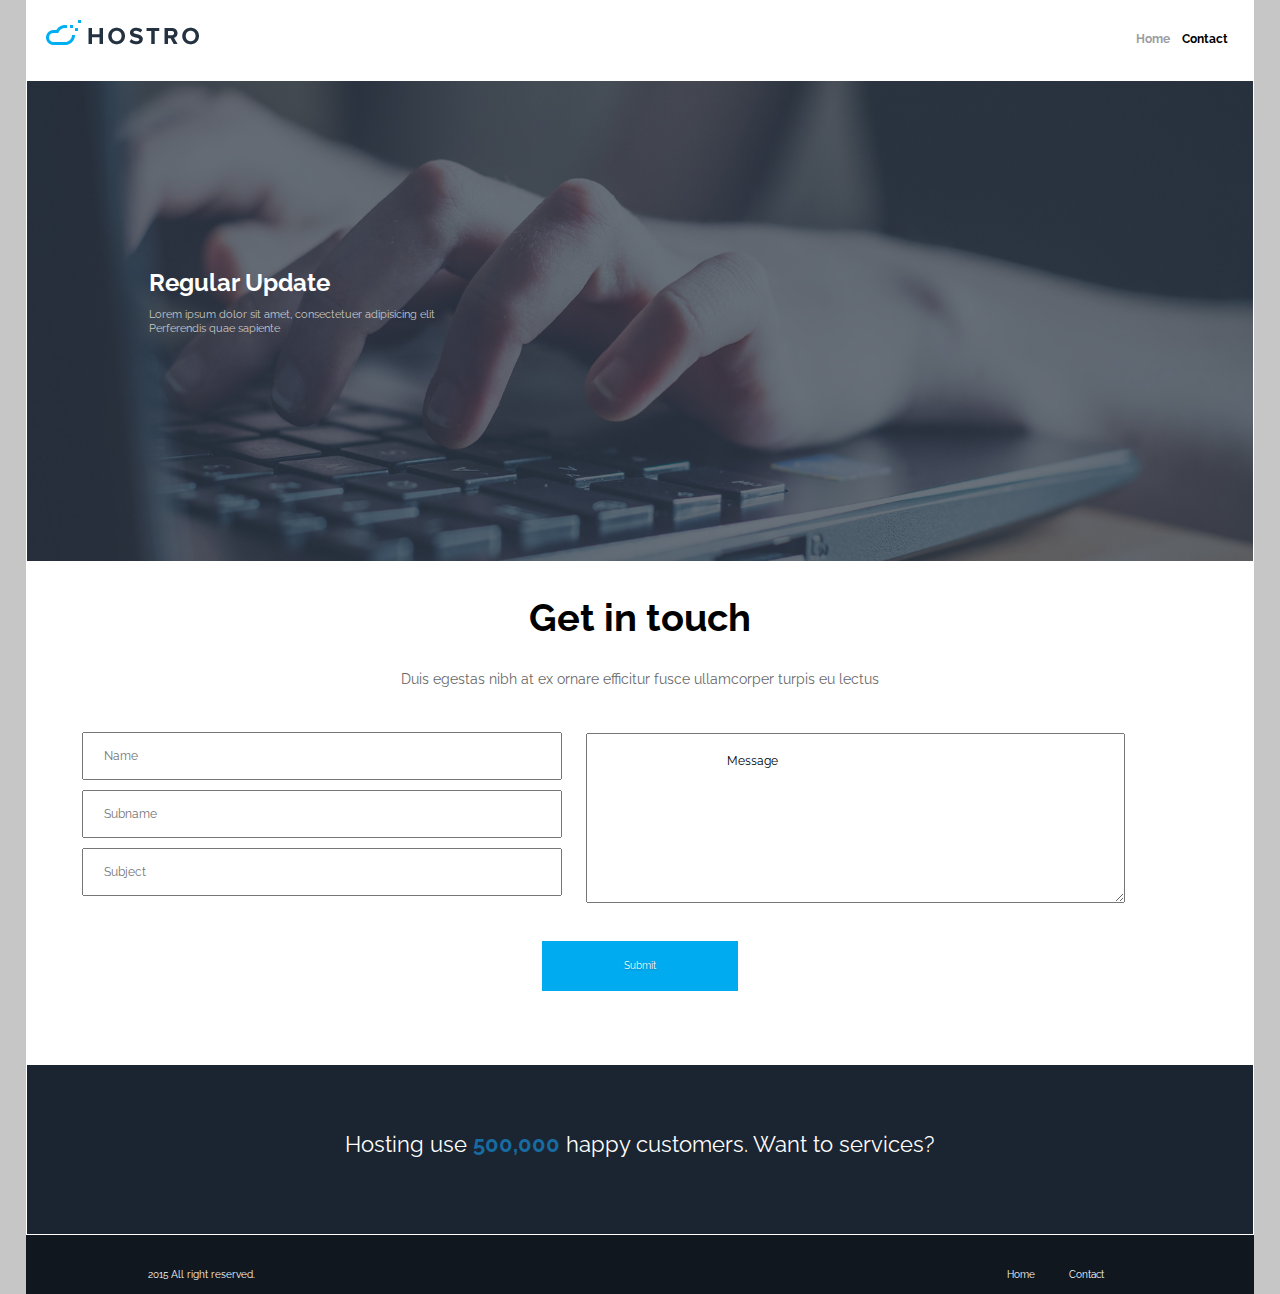
==== tp2/contact.html @ a777e3e5 "Se agrega Pagina de Contacto (contact.html) y se agregan links del menu" ====
<!doctype html>
<html class=no-js>
 <head>
  <meta charset="UTF-8">
  <title>TRABAJOS PRACTICOS MANUEL ORTEGA CARCAMO laal</title>
  <meta name="title" content="coderhouse">
  <meta name="viewport" content="width=device-width, user-scalable=no">
  <meta name="description" content="Trabajo Práctico FullStack - Coderhouse">
  <meta name="keywords" content="HTML,CSS,JavaScript">
  <meta name="author" content="MANUEL ORTEGA CARCAMO">
  <link href='https://fonts.googleapis.com/css?family=Raleway:400,700' rel='stylesheet' type='text/css'>
  <link rel="stylesheet" href="css/stylo.css">
	
	</head>
 <body>
		<header>
			<h1>Hostro Hosting</h1>      
			<img src="asset/images/header-logo.png" class="logo-img" alt="Hostro Hosting" title="Hostro Hosting" />
			<nav class="menu-top">
				<ul>
					<li><a href="index.html" title="Home">Home</a></li>
					<li><a href="contact.html" class="MenuActivo" title="Contact">Contact</a></li>
				</ul>
			</nav>
		</header>
		<section class="sectionSlice">
			<img src="asset/indexbanner-bg2.jpg" alt="Servicio de Hosting" class="imgheader">
			<div class="textoSlice">
				<h3>Regular Update</h3>
				<span>Lorem ipsum dolor sit amet, consectetuer adipisicing elit Perferendis quae sapiente</span>
			</div>
		</section>

		<section class="SectionForm">
			<div class="divTop">
				<h2>Get in touch</h2>
				<p>Duis egestas nibh at ex ornare efficitur fusce ullamcorper turpis eu lectus</p>
			</div>
			<div class="FormIzq">
				<input type="text" name="nombre" placeholder="Name">
				<input type="text" name="subname" placeholder="Subname">
				<input type="text" name="subject" placeholder="Subject">
			</div>
			<div class="FormDer">
				<textarea name="message" rows="10" cols="30">
					Message
				</textarea>
			</div>
			<div class="divTop">
				<button type="button">Submit</button>
			</div>
			
				
			</div>
		</section>

		<section class="SectionHosting">
			<div class="divTop">
				<p>Hosting use <span>500,000</span> happy customers.  Want to services?</p>
			</div>
		</section>
	
		<footer>
			<p>2015 All right reserved.</p>	
			<nav class="menu-abajo">
				<ul>
					<li><a href="index.html" title="Home">Home</a></li>
					<li><a href="contact.html" title="Contact">Contact</a></li>
				</ul>
			</nav>
		</footer>
</body>
</html>
---- tp2/css/stylo.css ----
@import url(normalize.css);
@import url(ionicons.min.css);
body {
  font-family: "Raleway", sans-serif;
  font-size: 16px;
  padding: 0px;
  width: 96%;
  margin: 0 auto;
  background-color: #c6c6c6;
}

header {
  float: center;
  padding: 20px 5px 20px 20px;
  height: 40px;
  display: block;
  background-color: #FFF;
}
header h1 {
  display: none;
}
header .logo-img {
  float: left;
}
header nav {
  display: inline-block;
  float: right;
}
header nav li {
  list-style: none;
  display: inline-block;
}

.menu-top {
  font-size: 12px;
  font-weight: bold;
}
.menu-top li {
  padding-right: 15px;
}
.menu-top a:link {
  color: #9a9da3;
  text-decoration: none;
}
.menu-top a:visited {
  color: #9a9da3;
  text-decoration: none;
}
.menu-top a:hover {
  color: black;
  text-decoration: none;
}
.menu-top a:active {
  color: #9a9da3;
  text-decoration: none;
}

.MenuActivo:link {
  color: black !important;
}

.MenuActivo:visited {
  color: black !important;
}

.MenuActivo:hover {
  color: black !important;
}

.MenuActivo:active {
  color: black !important;
}

section {
  border: 1px solid #FFF;
  display: block;
  background-color: #FFF;
}
section .imgheader {
  width: 100%;
  height: 100%;
  float: center;
}

.sectionSlice {
  position: relative;
  height: 480px;
}

.textoSlice {
  position: absolute;
  bottom: -23px;
  left: 10%;
  right: 10%;
  z-index: 1;
  top: 39%;
}
.textoSlice h3 {
  color: #fff;
  font-size: 1.5em;
  margin: 0px;
  margin-bottom: 10px;
}
.textoSlice span {
  font-size: 0.7em;
  color: #c6c6c6;
  width: 300px;
  display: block;
}
.textoSlice .cuadroBusqueda {
  background-color: #ccc;
  width: 79%;
  height: 51px;
  border: 1px #f1f1f1 solid;
  margin: 0 auto;
  position: absolute;
  bottom: -23px;
  left: 10%;
  right: 10%;
  z-index: 1;
}
.textoSlice input {
  display: inline-block;
  width: 78%;
  padding: 20px 20px;
  height: 7px;
  font-size: 12px;
}

button {
  display: inline-block;
  padding: 20px 20px;
  font-size: 10px;
  color: #FFF;
  height: 50px;
  width: 16%;
  text-shadow: 0 1px 2px rgba(0, 0, 0, 0.25);
  background: #00abf0;
  border: 0;
  cursor: pointer;
  line-height: 0px;
}
button button:active {
  outline: none;
}
button span {
  font-size: 10px;
  word-spacing: 10px;
}

.SectionCirculos {
  position: relative;
  height: 300px;
}

.circulo {
  display: block;
  margin-left: 2%;
  margin-top: 90px;
}

ul {
  padding: 0px 0px;
}
ul li {
  list-style: none;
  display: inline-block;
  margin: 0px;
  width: 24%;
  text-align: center;
}
ul h3 {
  font-size: 12px;
  color: #444444;
}
ul p {
  font-size: 11px;
  color: #686868;
  display: inherit;
  width: 200px;
}

.circulo-info {
  width: 80px;
  height: 80px;
  border-radius: 50px;
  display: inline-table;
}

.azul {
  background-color: #67d6ff;
  background-image: url(ico1.png);
  background-repeat: no-repeat;
  background-position: center;
}

.amarillo {
  background-color: #f9d423;
  background-image: url(ico2.png);
  background-repeat: no-repeat;
  background-position: center;
}

.naranjo {
  background-color: #ff9359;
  background-image: url(ico3.png);
  background-repeat: no-repeat;
  background-position: center;
}

.rojo {
  background-color: #f75f40;
  background-image: url(ico4.png);
  background-repeat: no-repeat;
  background-position: center;
}

.circulo-info2 {
  width: 50px;
  height: 50px;
  border-radius: 50px;
  display: inline-table;
}

.blancoCeleste {
  border: 2px solid #00abf0;
  background-image: url(ico4.png);
  background-repeat: no-repeat;
  background-position: center;
}

.SectionForm {
  position: relative;
  height: 500px;
}

.FormIzq {
  margin-left: 50px;
  width: 40%;
  display: inline-block;
  position: relative;
  padding: 5px 5px;
  margin-bottom: 30px;
}
.FormIzq input {
  display: block;
  padding: 20px 20px;
  width: 89%;
  height: 4px;
  font-size: 12px;
  margin-bottom: 10px;
}

.FormDer {
  margin-right: 50px;
  margin-bottom: 30px;
  width: 45%;
  display: inline-block;
  position: relative;
  padding: 5px 5px;
  top: 27px;
}
.FormDer textarea {
  width: 100%;
  padding: 20px 20px;
  height: 128px;
  font-size: 12px;
  width: 90%;
  text-align: left;
}

.sectionIphone {
  position: relative;
  height: 685px;
}

.divTop {
  text-align: center;
  position: absolute;
  left: 10%;
  right: 10%;
  display: block;
  position: static;
}
.divTop h2 {
  font-size: 38px;
}
.divTop p {
  font-size: 14px;
  color: #686868;
}

.divIzquierdo2 {
  width: 32%;
  display: inline-block;
  position: relative;
  margin-top: 30px;
}

.divCentro2 {
  width: 32%;
  height: 622px;
  display: inline-block;
  position: relative;
  background-image: url(../asset/images/iphone2.png);
  background-repeat: no-repeat;
  background-position: center;
  background-size: auto auto;
  z-index: 1;
  top: -215px;
}

.divDerecho2 {
  width: 32%;
  display: inline-block;
  position: relative;
}

.ServIzq {
  width: 80%;
  display: inline-block;
  position: relative;
  text-align: right;
  padding-left: 6px;
}
.ServIzq h4 {
  display: inline-block;
  margin: 0px;
}
.ServIzq p {
  display: inline-block;
  position: relative;
  margin: 0px;
  font-size: 0.7em;
  color: #68686E;
}

.ServIco {
  width: 50px;
  height: 50px;
  display: inline-block;
  position: relative;
  vertical-align: top;
}
.ServIco figure {
  margin: 0px;
}

.bloque {
  display: bloque;
  margin-bottom: 50px;
}

.ServDer {
  width: 80%;
  display: inline-block;
  position: relative;
  text-align: left;
  padding-right: 6px;
}
.ServDer h4 {
  display: inline-block;
  margin: 0px;
}
.ServDer p {
  display: inline-block;
  position: relative;
  margin: 0px;
  font-size: 0.7em;
  color: #68686E;
}

.ServIcoDer {
  width: 50px;
  height: 50px;
  display: inline-block;
  position: relative;
  vertical-align: top;
}
.ServIcoDer figure {
  margin: 0px;
}

.sectionTablePrecios {
  position: relative;
  height: 515px;
  background-color: #fff;
  background-image: url(../asset/pricing-bg.jpg);
  background-repeat: no-repeat;
  background-size: 100% 50%;
  padding-top: 110px;
  font-size: 12px;
}
.sectionTablePrecios h2 {
  font-size: 20px;
}
.sectionTablePrecios .divContiene {
  width: 90%;
  display: inline-flex;
  position: absolute;
  bottom: 56px;
  text-align: center;
  margin: 0 5%;
}
.sectionTablePrecios .divContiene .cuadro {
  width: 200px;
  height: 300px;
  box-shadow: 2px 2px 2px #aaa;
  background-color: #fff;
}
.sectionTablePrecios .divContiene .cuadro .divValor {
  position: relative;
  left: 5px;
  right: 5px;
}
.sectionTablePrecios .divContiene .spSigno {
  font-weight: bold;
  font-size: 12px;
  bottom: 8px;
  left: -5px;
  position: relative;
}
.sectionTablePrecios .divContiene .spValor {
  font-size: 28px;
  font-weight: bold;
  font-family: "Raleway", sans-serif;
}
.sectionTablePrecios .divContiene .spCentavo {
  font-size: 12px;
  bottom: 8px;
  left: 3px;
  position: relative;
}
.sectionTablePrecios .divContiene .spMes {
  padding-top: 5px;
  font-size: 12px;
  color: #cce;
  display: block;
}
.sectionTablePrecios .divContiene hr {
  width: 80%;
  background-color: #cce;
  display: block;
  height: 1px;
  border: 0;
}
.sectionTablePrecios .divContiene .divUno {
  display: inline-block;
  margin-left: 20px;
  margin-right: 20px;
}
.sectionTablePrecios .divContiene .divDos {
  display: inline-block;
  margin-right: 20px;
}
.sectionTablePrecios .divContiene .divTres {
  display: inline-block;
  margin-right: 20px;
}
.sectionTablePrecios .divContiene .divCuatro {
  display: inline-block;
  margin-right: 20px;
}
.sectionTablePrecios .divContiene .TablePrecios {
  margin: 0 auto;
  width: 150px;
}
.sectionTablePrecios .divContiene .TablePrecios th {
  width: 90px;
  height: 25px;
  text-align: left;
  padding-right: 5px;
  display: inline-block;
  font-weight: normal;
}
.sectionTablePrecios .divContiene .TablePrecios td {
  height: 25px;
  text-align: right;
  padding-right: 5px;
  display: inline-block;
}
.sectionTablePrecios .divContiene .PrecioAzul {
  color: #00abf0;
}
.sectionTablePrecios .divContiene .PrecioAmarillo {
  color: yellow;
}
.sectionTablePrecios .divContiene .PrecioNaranjo {
  color: orange;
}
.sectionTablePrecios .divContiene .PrecioRojo {
  color: red;
}

.buttonMediano {
  width: 150px;
  height: 15px;
}

.SectionValorHosting {
  position: relative;
  height: 300px;
  padding-top: 110px;
}

.SectionHosting {
  position: relative;
  height: 120px;
  padding: 44px 0 5px 0;
  background-color: #1b2431;
}
.SectionHosting p {
  color: white;
  font-size: 22px;
}
.SectionHosting span {
  color: #176ba1;
  font-weight: bold;
  font-size: 22px;
}

footer {
  position: relative;
  height: 30px;
  padding: 24px 0 5px 0;
  background-color: #11171e;
  font-size: 10px;
  color: white;
}
footer p {
  float: left;
  margin-left: 10%;
}
footer nav {
  display: inline-block;
  float: right;
  margin-right: 10%;
}

.menu-abajo li {
  padding-right: 30px;
  list-style: none;
  display: inline-block;
}
.menu-abajo a:link {
  color: #fff;
  text-decoration: none;
}
.menu-abajo a:visited {
  color: #fff;
  text-decoration: none;
}
.menu-abajo a:hover {
  color: #fff;
  text-decoration: none;
}
.menu-abajo a:active {
  color: #fff;
  text-decoration: none;
}

/*# sourceMappingURL=stylo.css.map */
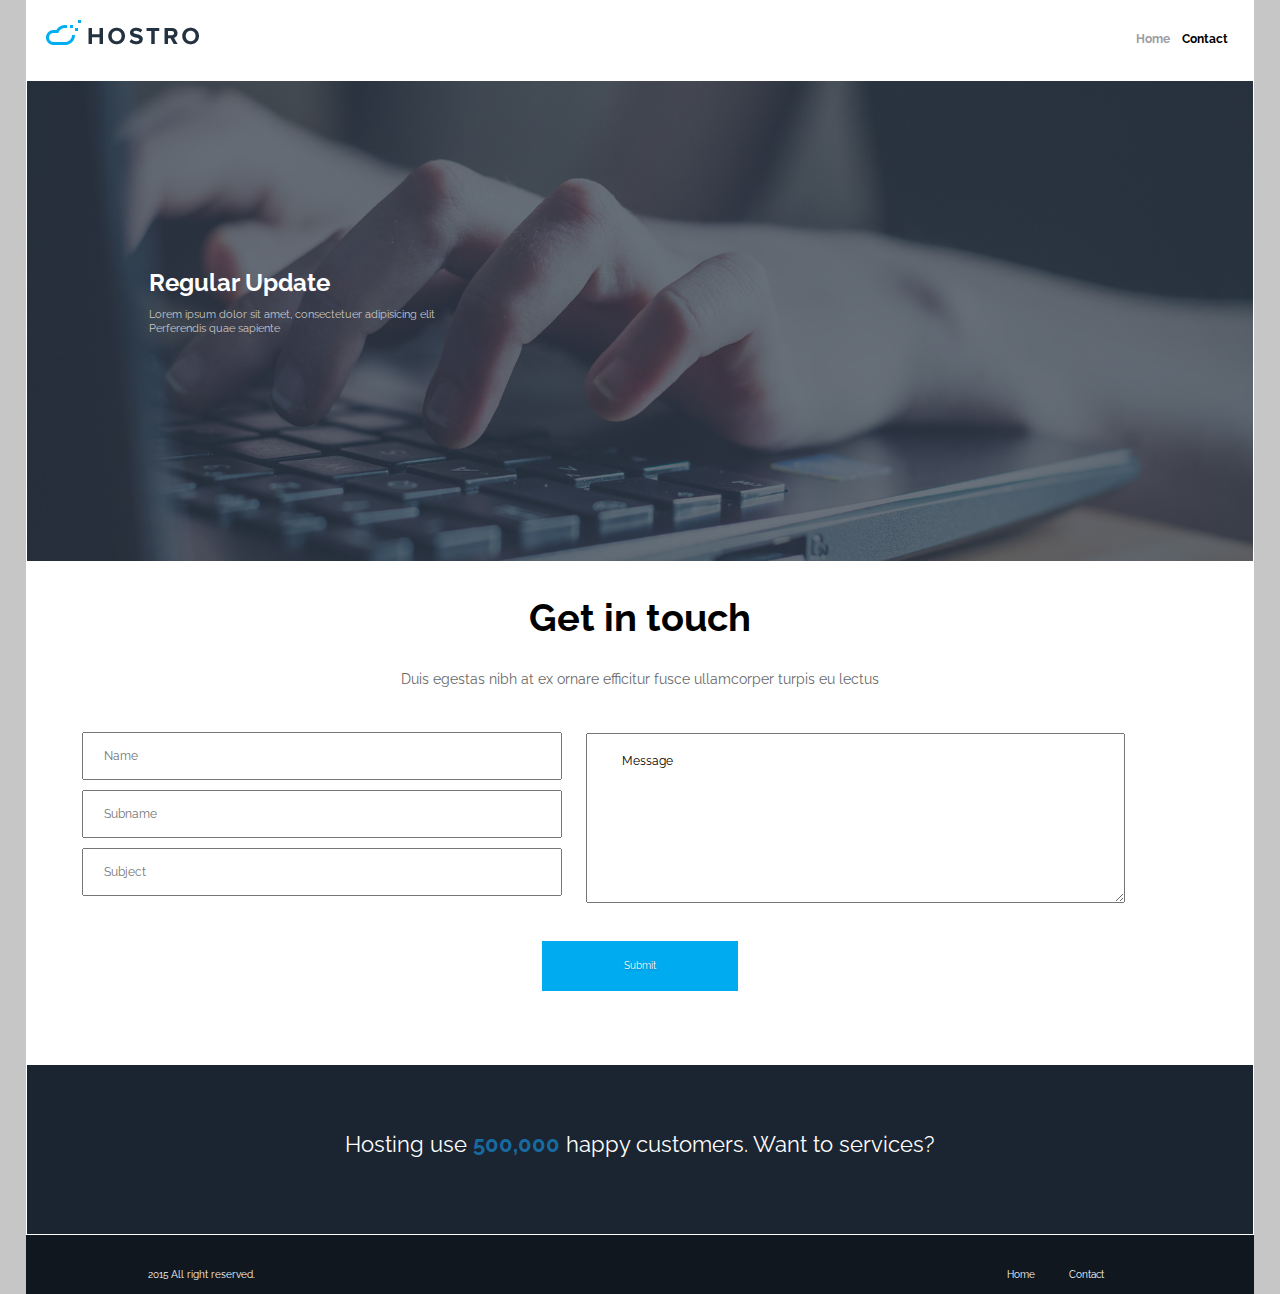
==== commit f3eff312: "Se convierte la identación a ESPACIOS :)" ====
--- a/tp2/contact.html
+++ b/tp2/contact.html
@@ -10,64 +10,64 @@
   <meta name="author" content="MANUEL ORTEGA CARCAMO">
   <link href='https://fonts.googleapis.com/css?family=Raleway:400,700' rel='stylesheet' type='text/css'>
   <link rel="stylesheet" href="css/stylo.css">
-	
-	</head>
+ 
+ </head>
  <body>
-		<header>
-			<h1>Hostro Hosting</h1>      
-			<img src="asset/images/header-logo.png" class="logo-img" alt="Hostro Hosting" title="Hostro Hosting" />
-			<nav class="menu-top">
-				<ul>
-					<li><a href="index.html" title="Home">Home</a></li>
-					<li><a href="contact.html" class="MenuActivo" title="Contact">Contact</a></li>
-				</ul>
-			</nav>
-		</header>
-		<section class="sectionSlice">
-			<img src="asset/indexbanner-bg2.jpg" alt="Servicio de Hosting" class="imgheader">
-			<div class="textoSlice">
-				<h3>Regular Update</h3>
-				<span>Lorem ipsum dolor sit amet, consectetuer adipisicing elit Perferendis quae sapiente</span>
-			</div>
-		</section>
+  <header>
+   <h1>Hostro Hosting</h1>      
+   <img src="asset/images/header-logo.png" class="logo-img" alt="Hostro Hosting" title="Hostro Hosting" />
+   <nav class="menu-top">
+    <ul>
+     <li><a href="index.html" title="Home">Home</a></li>
+     <li><a href="contact.html" class="MenuActivo" title="Contact">Contact</a></li>
+    </ul>
+   </nav>
+  </header>
+  <section class="sectionSlice">
+   <img src="asset/indexbanner-bg2.jpg" alt="Servicio de Hosting" class="imgheader">
+   <div class="textoSlice">
+    <h3>Regular Update</h3>
+    <span>Lorem ipsum dolor sit amet, consectetuer adipisicing elit Perferendis quae sapiente</span>
+   </div>
+  </section>
 
-		<section class="SectionForm">
-			<div class="divTop">
-				<h2>Get in touch</h2>
-				<p>Duis egestas nibh at ex ornare efficitur fusce ullamcorper turpis eu lectus</p>
-			</div>
-			<div class="FormIzq">
-				<input type="text" name="nombre" placeholder="Name">
-				<input type="text" name="subname" placeholder="Subname">
-				<input type="text" name="subject" placeholder="Subject">
-			</div>
-			<div class="FormDer">
-				<textarea name="message" rows="10" cols="30">
-					Message
-				</textarea>
-			</div>
-			<div class="divTop">
-				<button type="button">Submit</button>
-			</div>
-			
-				
-			</div>
-		</section>
+  <section class="SectionForm">
+   <div class="divTop">
+    <h2>Get in touch</h2>
+    <p>Duis egestas nibh at ex ornare efficitur fusce ullamcorper turpis eu lectus</p>
+   </div>
+   <div class="FormIzq">
+    <input type="text" name="nombre" placeholder="Name">
+    <input type="text" name="subname" placeholder="Subname">
+    <input type="text" name="subject" placeholder="Subject">
+   </div>
+   <div class="FormDer">
+    <textarea name="message" rows="10" cols="30">
+     Message
+    </textarea>
+   </div>
+   <div class="divTop">
+    <button type="button">Submit</button>
+   </div>
+   
+    
+   </div>
+  </section>
 
-		<section class="SectionHosting">
-			<div class="divTop">
-				<p>Hosting use <span>500,000</span> happy customers.  Want to services?</p>
-			</div>
-		</section>
-	
-		<footer>
-			<p>2015 All right reserved.</p>	
-			<nav class="menu-abajo">
-				<ul>
-					<li><a href="index.html" title="Home">Home</a></li>
-					<li><a href="contact.html" title="Contact">Contact</a></li>
-				</ul>
-			</nav>
-		</footer>
+  <section class="SectionHosting">
+   <div class="divTop">
+    <p>Hosting use <span>500,000</span> happy customers.  Want to services?</p>
+   </div>
+  </section>
+ 
+  <footer>
+   <p>2015 All right reserved.</p> 
+   <nav class="menu-abajo">
+    <ul>
+     <li><a href="index.html" title="Home">Home</a></li>
+     <li><a href="contact.html" title="Contact">Contact</a></li>
+    </ul>
+   </nav>
+  </footer>
 </body>
 </html>--- a/tp2/css/stylo.css
+++ b/tp2/css/stylo.css
@@ -107,7 +107,8 @@
   width: 300px;
   display: block;
 }
-.textoSlice .cuadroBusqueda {
+
+.cuadroBusqueda {
   background-color: #ccc;
   width: 79%;
   height: 51px;
@@ -119,7 +120,8 @@
   right: 10%;
   z-index: 1;
 }
-.textoSlice input {
+
+input {
   display: inline-block;
   width: 78%;
   padding: 20px 20px;
